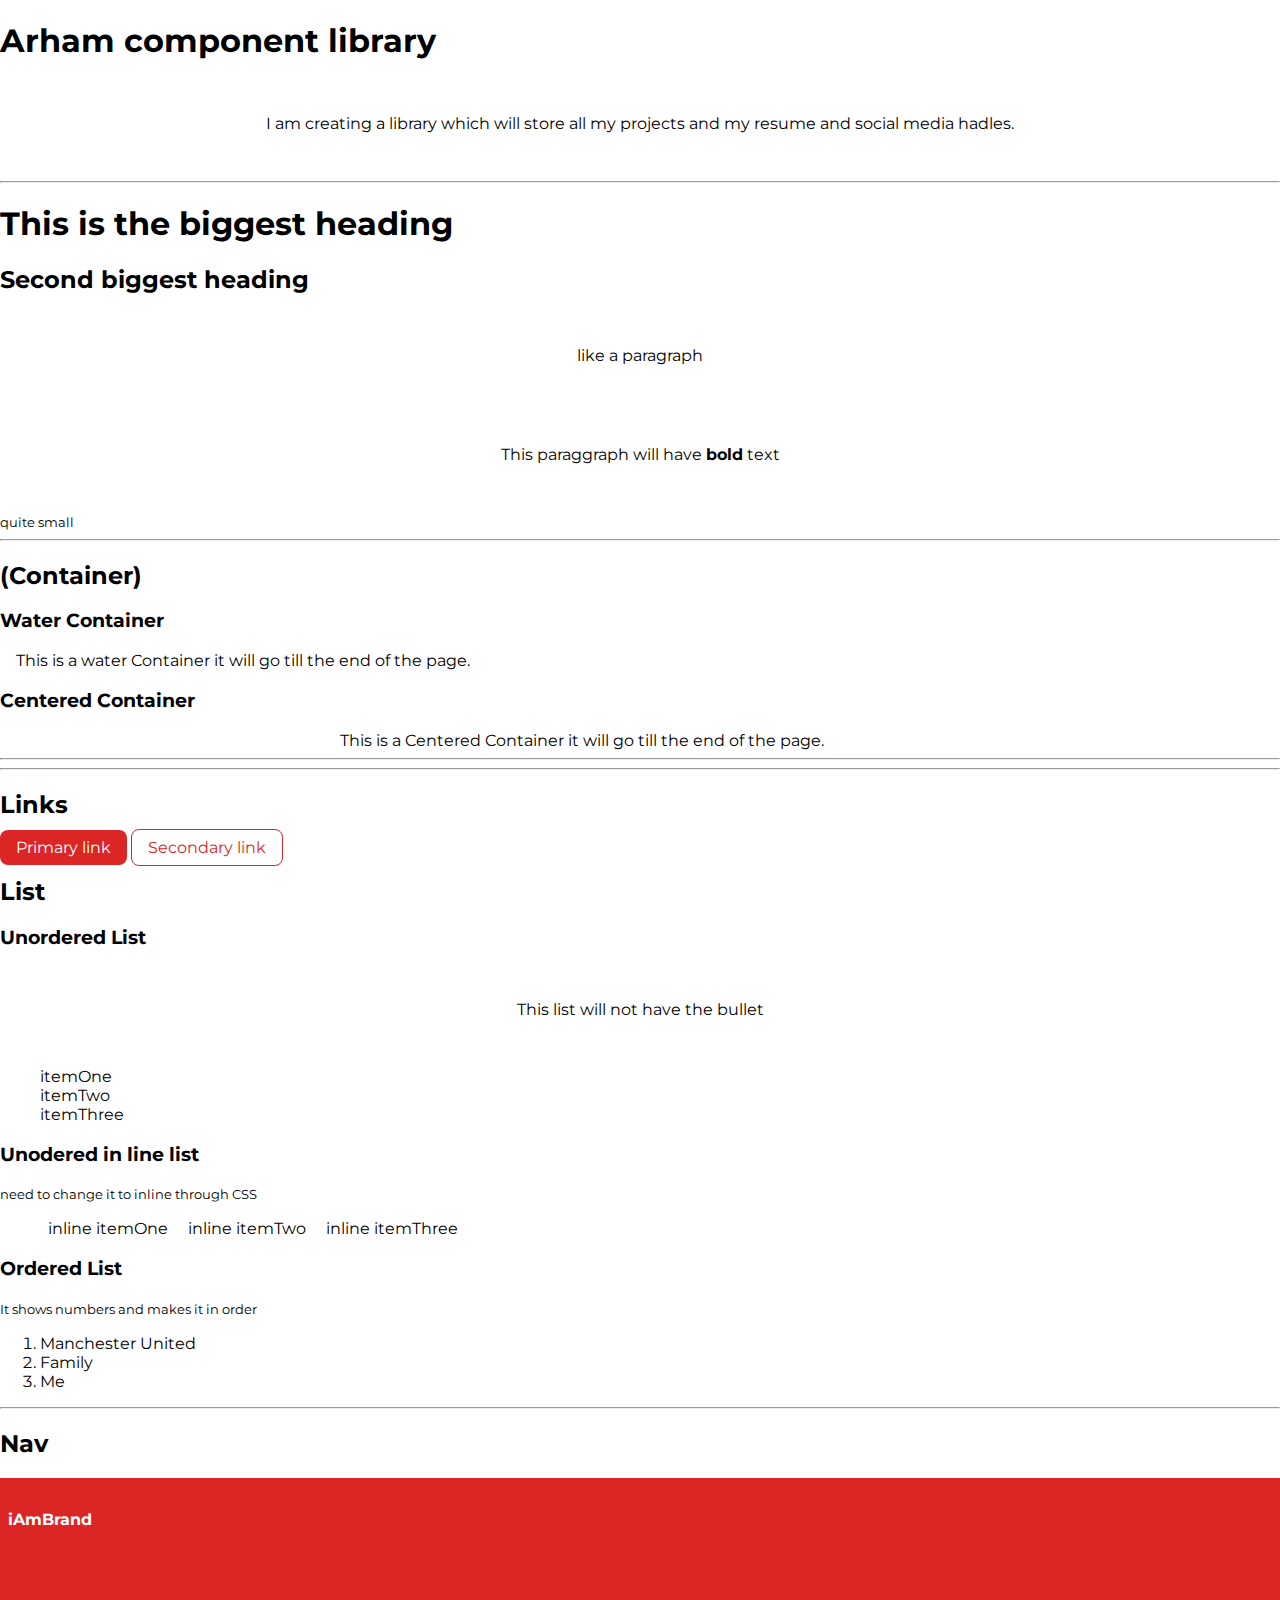
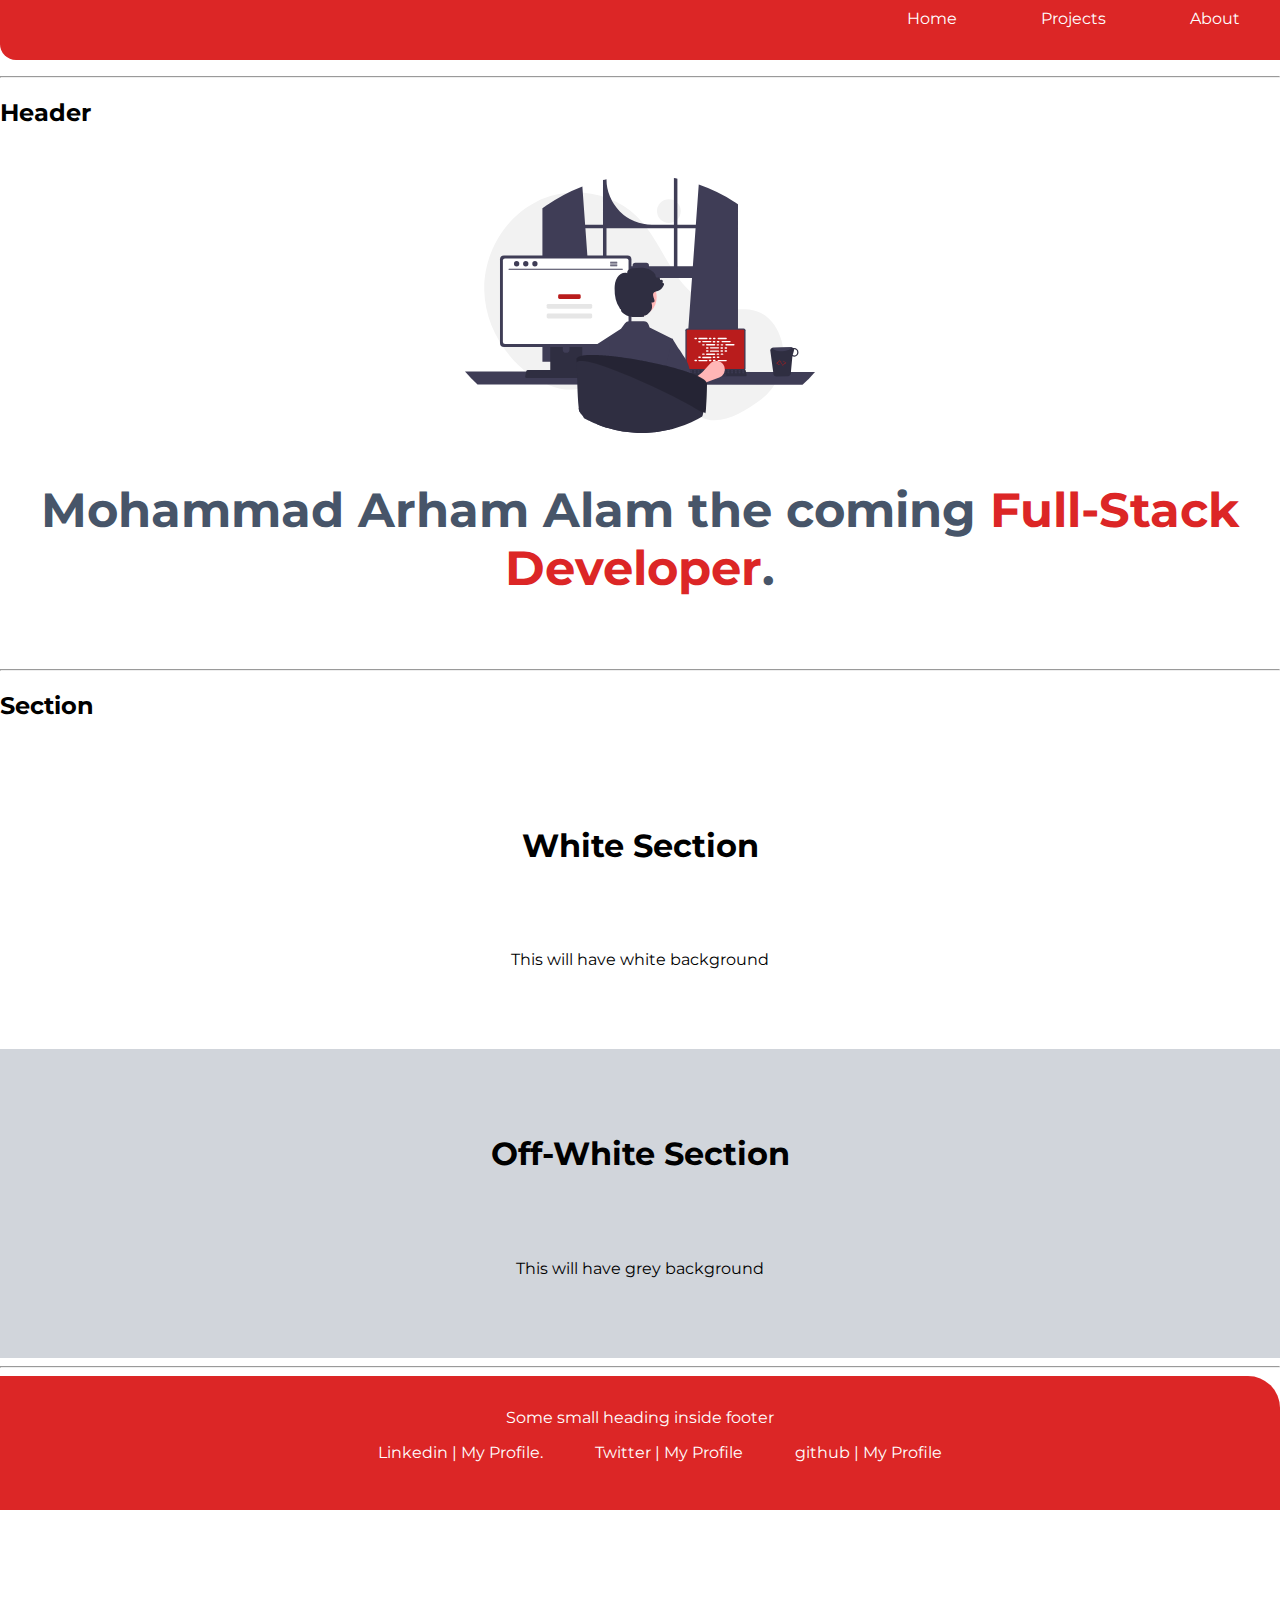
==== index.html @ f044e225 "update: footer done" ====
<!DOCTYPE html>
<html lang="en">
<head>
    <meta charset="UTF-8">
    <meta http-equiv="X-UA-Compatible" content="IE=edge">
    <meta name="viewport" content="width=h, initial-scale=1.0">
    <title>Document</title>
    <link rel="stylesheet" href="styles.css">
</head>
<body>

    <h1 >Arham component library</h1>
    <p>I am creating a library which will store all my projects and my   resume and social media hadles. </p>
    <hr>

    
    <h1>This is the biggest heading</h1>
    <h2>Second biggest heading</h2>
    <p>like a paragraph</p>
    <p>This paraggraph will have <strong>bold</strong> text</p>
    <small>quite small</small>

    <hr>

    <h2>(Container)</h2> 

    <h3>Water Container</h3>  
    <div class="container">
        This is a water Container it will go till the end of the page.
    </div>

    <h3>Centered Container</h3>
    <div class="container
    container-center">
        This is a Centered Container it will go till the end of the page.
    </div>

    <hr>

    <hr>

     <h2>Links</h2>

     <a class="links
     primary-link" href="/">Primary link</a>
     <a class="links
     secondary-link" href="/">Secondary link</a>

    

    <h2>
        List
    </h2>

    <h3>
        Unordered List
    </h3>

    <p>This list will not have the bullet</p>

    <ul class="non-bullet">
        <li>
            itemOne
        </li>
        <li>
            itemTwo
        </li>
        <li>
            itemThree
        </li>
    </ul>

    <h3>
        Unodered in line list
    </h3>
    <small>need to change it to inline through CSS</small>

    <ul class="non-bullet">
        <li class="list-inLine">
            inline itemOne
        </li>
        <li class="list-inLine">
            inline itemTwo
        </li>
        <li class="list-inLine">
            inline itemThree
        </li>
    </ul>

    <h3>Ordered List</h3>
    <small>It shows numbers and makes it in order</small>
    
    <ol>
        <li>Manchester United </li>
        <li>Family</li>
        <li>Me</li>
    </ol>

    <hr>

    <h2>Nav</h2>

    <nav class="redBackground">
        <div class="alignTextLeft
        boldIAmBrand
        whiteInText">iAmBrand</div>
        <ul class="alignTextRight">
            <li class="navInLine">
                <a class="whiteInText
                noUnderline" href="/">Home</a>
            </li>
            <li class="navInLine">
                <a class="whiteInText
                noUnderline" href="/">Projects</a>
            </li>
            <li class="navInLine">
                <a class="whiteInText
                noUnderline" href="/">About</a>
            </li>
        </ul>
    </nav>
    
    <hr>

    <h2>Header</h2>

    <header class="hero">
        <img class="hero-image" src="images/imageHead.svg">
        <h1 class="hero-heading">Mohammad Arham Alam the coming <span class="hero-heading-modified">Full-Stack Developer</span>.</h1>
    </header>

    <hr>

    <h2>
        Section
    </h2>

    <section class="section">
        <div class="container
        container-center"></div>
        <h1>
            White Section
        </h1>
        <p>
            This will have white background
        </p>
    </section>

    <section class="section ow"> <div class="container
        container-center"></div>
        <h1>
            Off-White Section
        </h1>
        <p>
            This will have grey background
        </p>
    </section>

    <hr>

    <footer class="footer">
        <div class="footer-header">
            Some small heading inside footer

            <ul class="non-bullet
            social-links">
                <li class="list-inLine">
                    <a class="links" href="https://www.linkedin.com/in/1t4ch1/">Linkedin | My Profile.</a>
                </li>
                <li class="list-inLine">
                    <a class="links" href="https://twitter.com/__1T4CH1__">Twitter | My Profile</a>
                </li>
                <li class="list-inLine">
                    <a class="links" href="https://github.com/whois1T4CH1">github | My Profile</a>
                </li>
            </ul>

        </div>
    </footer>

     

    <div style="height: 30vh;"></div>


</body>
</html>
---- styles.css ----
@import url('https://fonts.googleapis.com/css2?family=Montserrat:wght@200;700&display=swap');

:root {
    --primary-color: #DC2626;
    --dark-gray:  #475569;
    --off-white: #D1D5DB;
}

body {
    font-family: 'Montserrat', sans-serif;
    margin: 0px;
    
}

/* container */

.container {
    padding-left: 1rem;
    padding-right: 1rem;
}

.container-center {
    max-width: 600px;
    margin: auto;
}

/* links */
.links {
    text-decoration: none;
    padding: 0.5rem 1rem;
}

.primary-link {
    background-color: var(--primary-color);
    border-radius: 0.5rem;
    color: white;
}

.secondary-link {
    
    border-radius: 0.5rem;
    color: var(--primary-color);
    border: 1px solid var(--primary-color);
}


/* list */


.non-bullet {
    list-style: none;
}

.list-inLine {
    display: inline;
    padding: 0rem 0.5rem;
}

/* navigation */

.navInLine {
    display: inline;
    padding: 0rem 0.5rem;
}

.noUnderline {
    text-decoration: none;
}

.redBackground {
    background-color: #DC2626;
    border-bottom-left-radius: 1rem;
}

.whiteInText {
    color: white;
    padding-left: 4rem;
    
}

.alignTextLeft {
    text-align: left;
}

.alignTextRight {
    text-align: right;
    padding: 2rem
    
}

.boldIAmBrand {
    font-weight: bold;
    padding: 2rem 0.5rem;
}

/* header */

.hero {
    padding: 2rem;
    text-align: center;
    
}

.hero .hero-image {
    max-width: 350px;
    display: block;
    margin: auto;
    
}

.hero .hero-heading {
    color: var(--dark-gray);
    padding-top: 1rem;
    font-size: 3rem;
}

.hero .hero-heading .hero-heading-modified {
    color: #DC2626;
}

/* section */

.section {
    padding:2rem ;
}

.section h1,p {
    text-align: center;
    padding: 2rem;
}

.ow {
    background-color: var(--off-white);
}

.footer {
    background-color: var(--primary-color);
    padding: 2rem 1rem;
    text-align: center;
    color: white;
    border-top-right-radius: 2rem;

}

.footer .links {
    color: white;
}
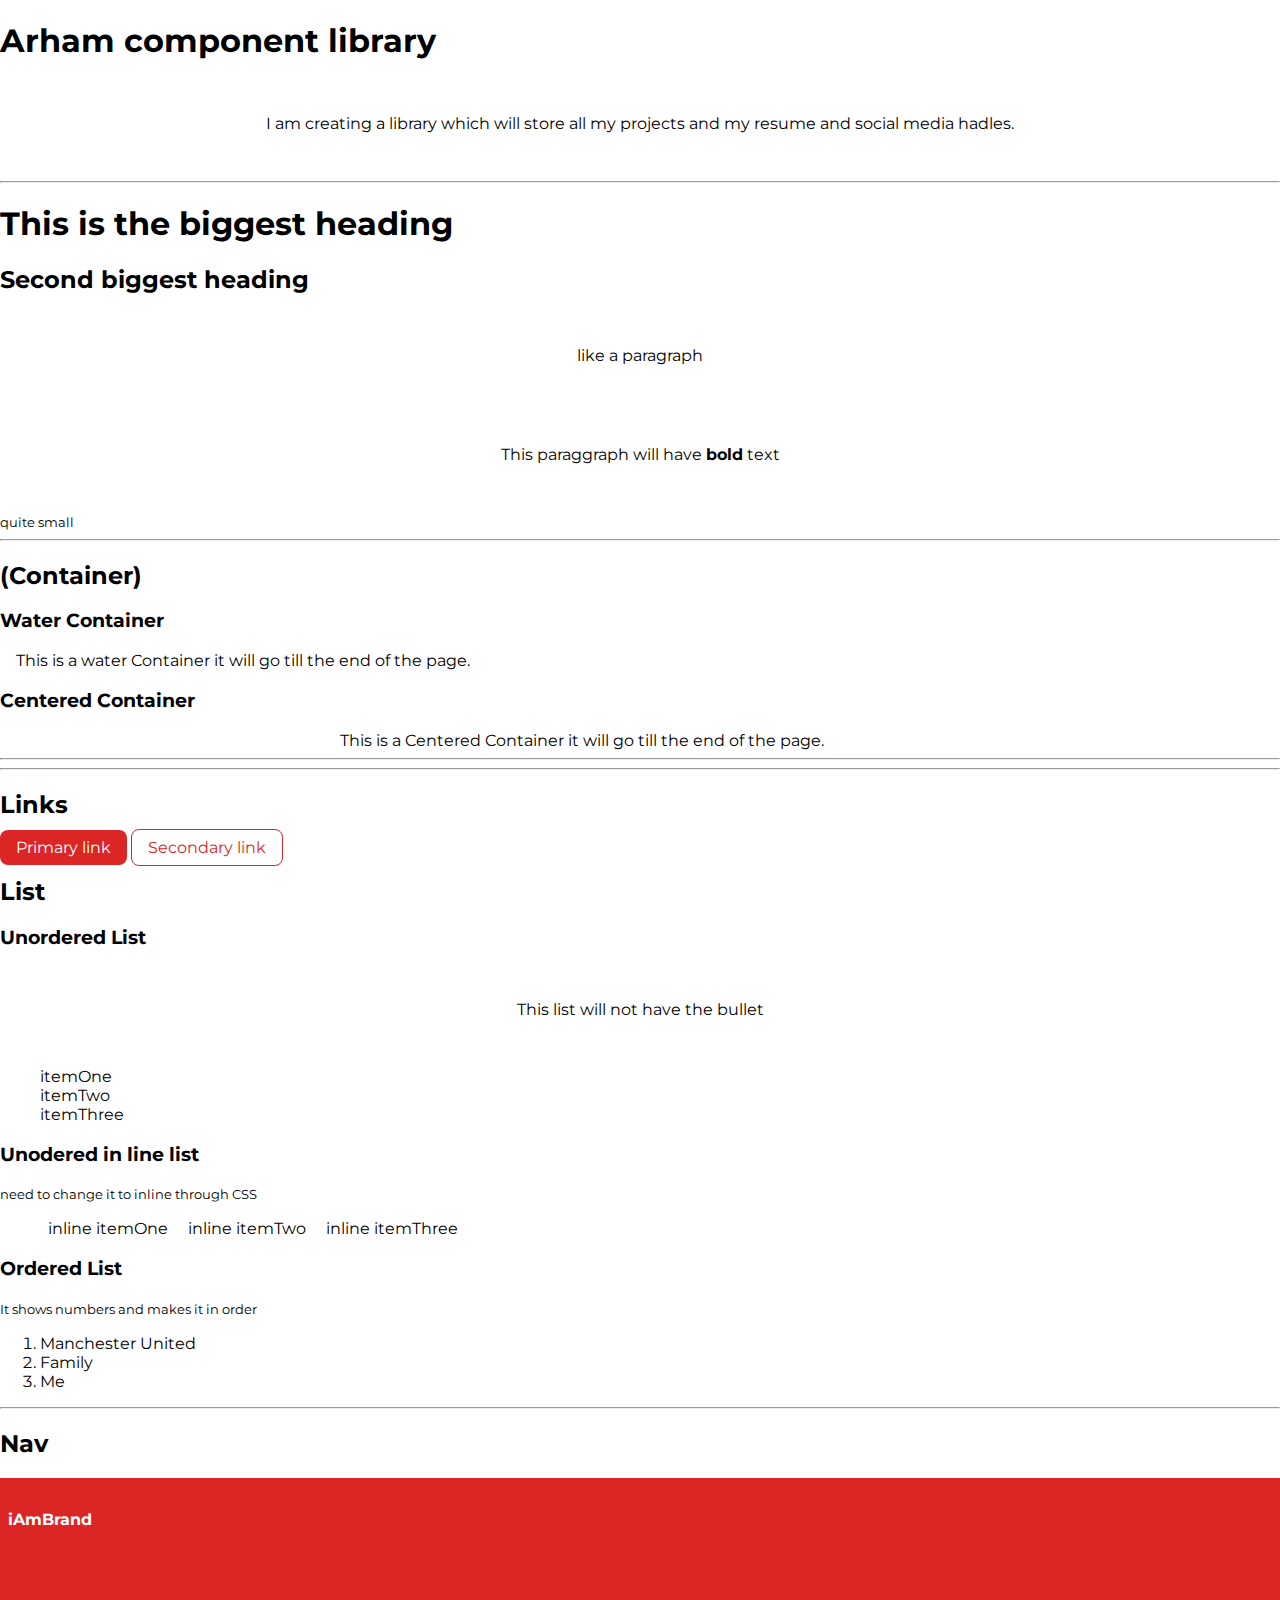
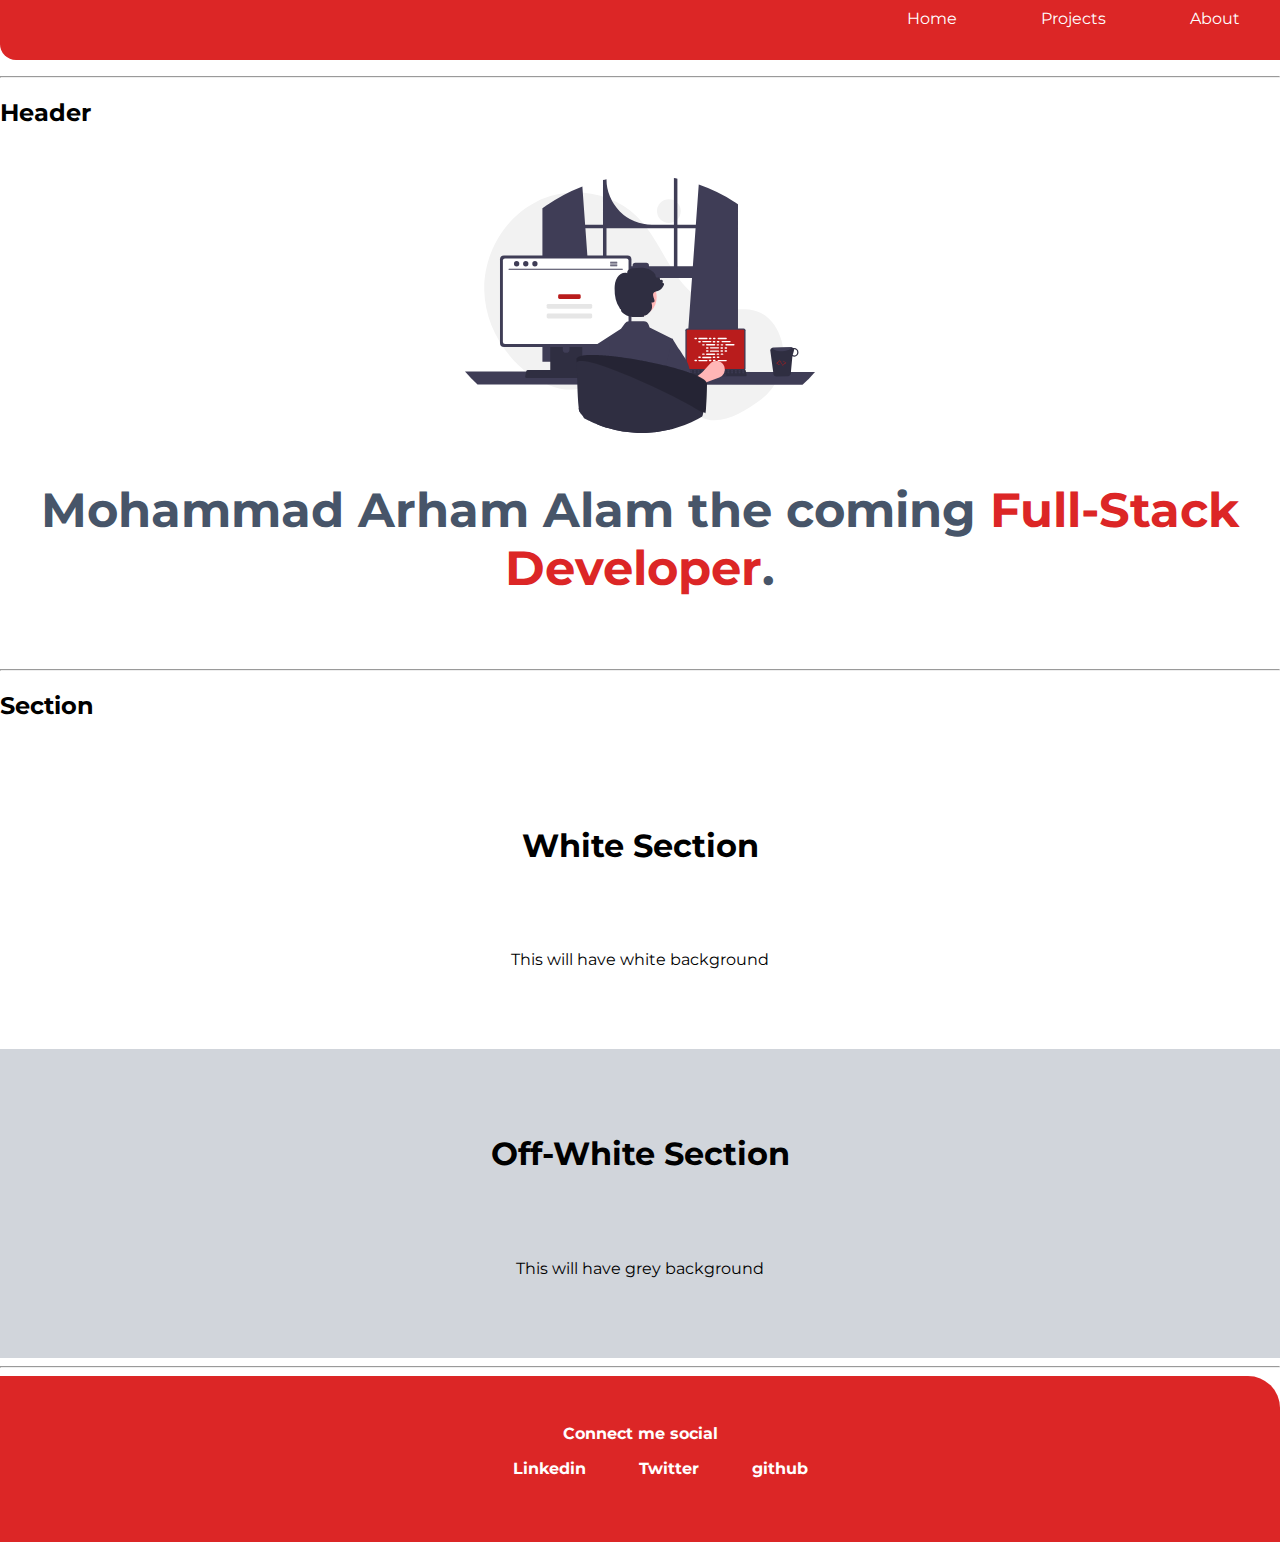
==== commit 8107a076: "update: added all the elements" ====
--- a/index.html
+++ b/index.html
@@ -160,18 +160,18 @@
 
     <footer class="footer">
         <div class="footer-header">
-            Some small heading inside footer
+            Connect me social
 
             <ul class="non-bullet
             social-links">
                 <li class="list-inLine">
-                    <a class="links" href="https://www.linkedin.com/in/1t4ch1/">Linkedin | My Profile.</a>
+                    <a class="links" href="https://www.linkedin.com/in/1t4ch1/">Linkedin</a>
                 </li>
                 <li class="list-inLine">
-                    <a class="links" href="https://twitter.com/__1T4CH1__">Twitter | My Profile</a>
+                    <a class="links" href="https://twitter.com/__1T4CH1__">Twitter</a>
                 </li>
                 <li class="list-inLine">
-                    <a class="links" href="https://github.com/whois1T4CH1">github | My Profile</a>
+                    <a class="links" href="https://github.com/whois1T4CH1">github</a>
                 </li>
             </ul>
 
@@ -180,7 +180,7 @@
 
      
 
-    <div style="height: 30vh;"></div>
+
 
 
 </body>
--- a/styles.css
+++ b/styles.css
@@ -28,6 +28,7 @@
 .links {
     text-decoration: none;
     padding: 0.5rem 1rem;
+    text-align: center;
 }
 
 .primary-link {
@@ -81,7 +82,6 @@
 .alignTextLeft {
     text-align: left;
 }
-
 .alignTextRight {
     text-align: right;
     padding: 2rem
@@ -110,6 +110,7 @@
 
 .hero .hero-heading {
     color: var(--dark-gray);
+    text-align: center;
     padding-top: 1rem;
     font-size: 3rem;
 }
@@ -133,15 +134,24 @@
     background-color: var(--off-white);
 }
 
+/* footer */
+
 .footer {
     background-color: var(--primary-color);
-    padding: 2rem 1rem;
+    padding: 3rem 1rem;
     text-align: center;
     color: white;
     border-top-right-radius: 2rem;
+}
 
+.footer .footer-header {
+    font-weight: bold;
 }
 
 .footer .links {
     color: white;
 }
+
+.footer .ul {
+    padding-inline-end: 0px;
+}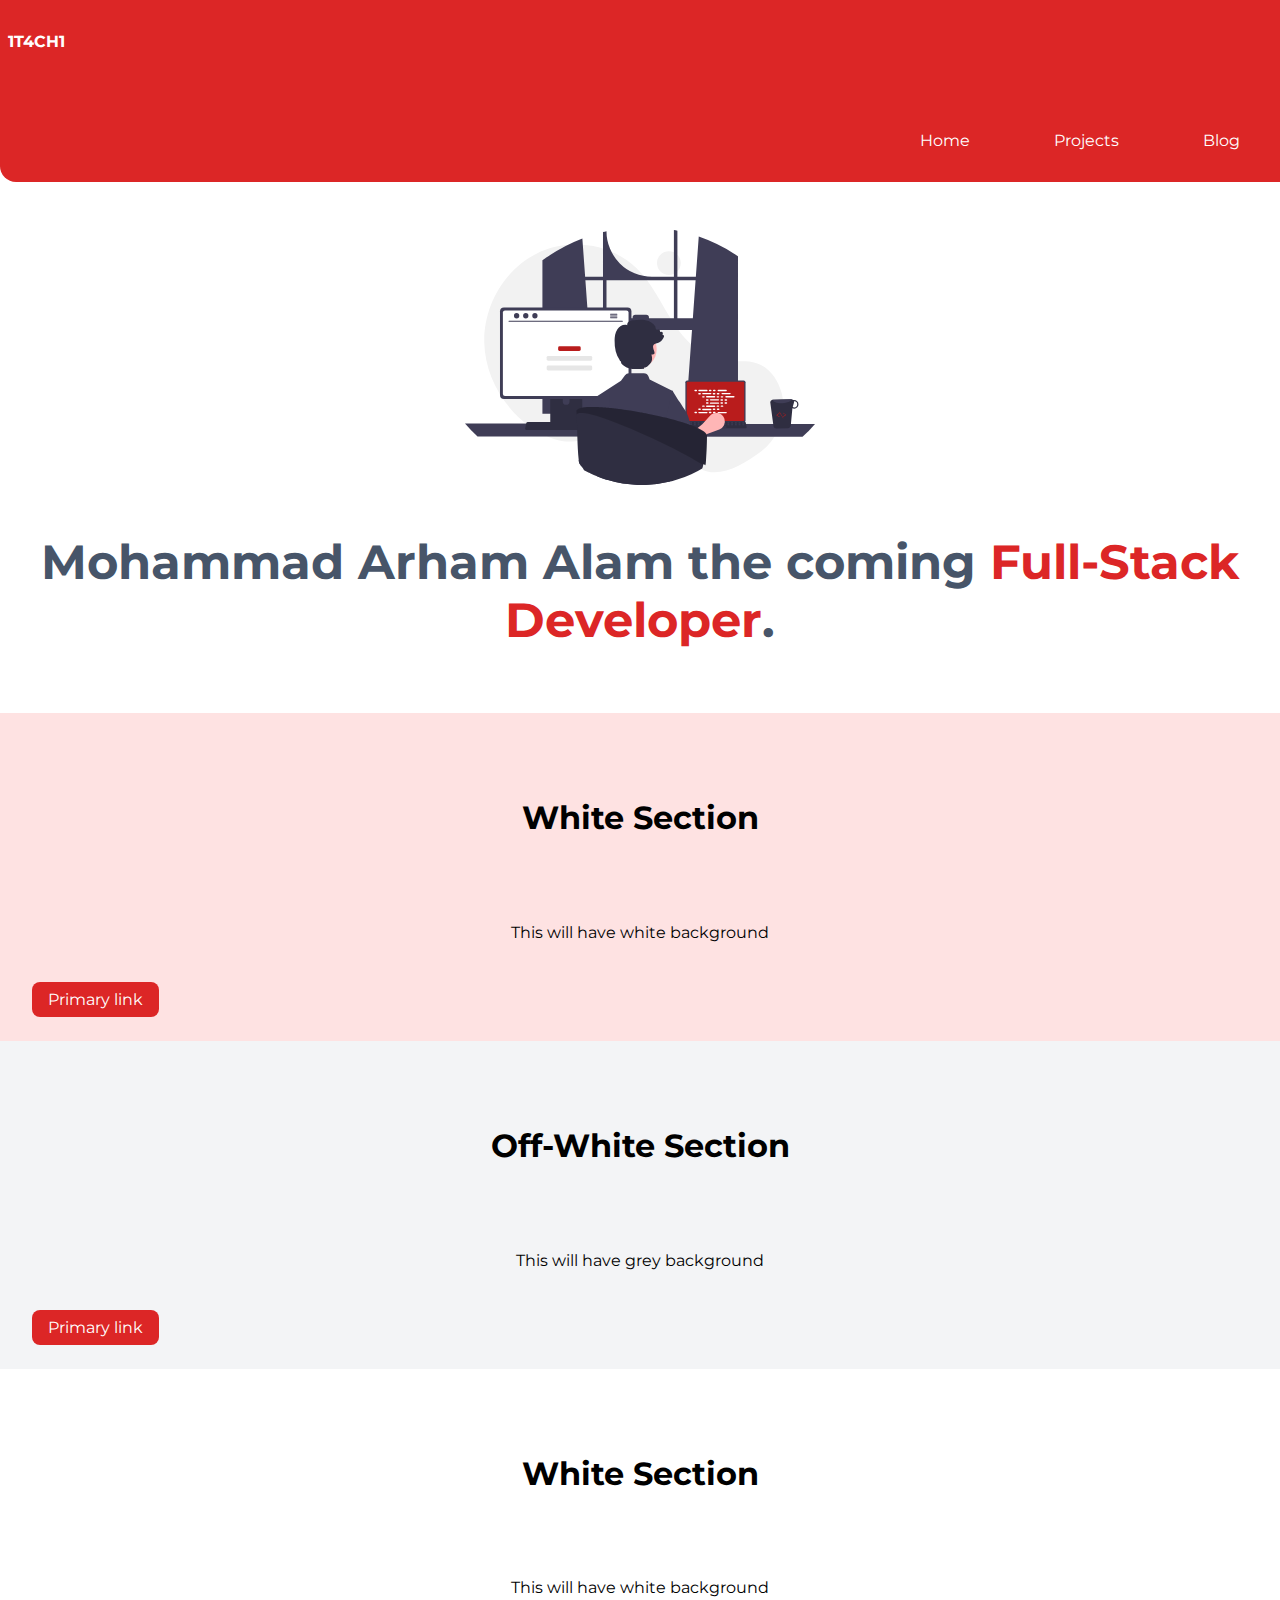
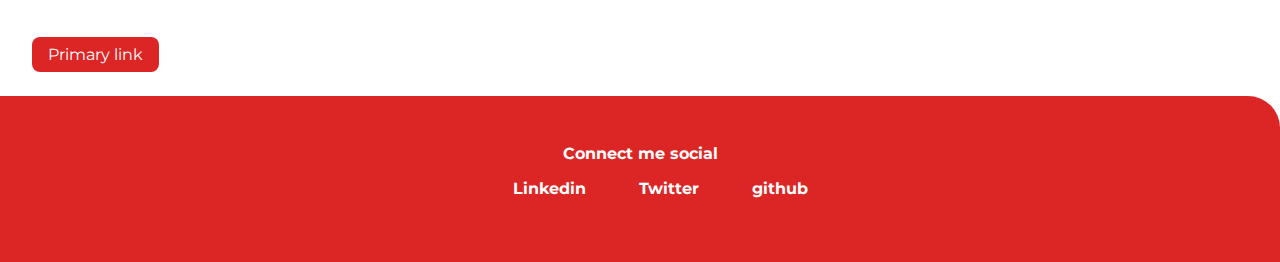
==== commit c6a26916: "update: aligned the site" ====
--- a/index.html
+++ b/index.html
@@ -3,107 +3,15 @@
 <head>
     <meta charset="UTF-8">
     <meta http-equiv="X-UA-Compatible" content="IE=edge">
-    <meta name="viewport" content="width=h, initial-scale=1.0">
-    <title>Document</title>
+    <meta name="viewport" content="width=device-width, initial-scale=1.0">
+    <title>HOME | Mohammad Arham Alam</title>
     <link rel="stylesheet" href="styles.css">
 </head>
 <body>
-
-    <h1 >Arham component library</h1>
-    <p>I am creating a library which will store all my projects and my   resume and social media hadles. </p>
-    <hr>
-
-    
-    <h1>This is the biggest heading</h1>
-    <h2>Second biggest heading</h2>
-    <p>like a paragraph</p>
-    <p>This paraggraph will have <strong>bold</strong> text</p>
-    <small>quite small</small>
-
-    <hr>
-
-    <h2>(Container)</h2> 
-
-    <h3>Water Container</h3>  
-    <div class="container">
-        This is a water Container it will go till the end of the page.
-    </div>
-
-    <h3>Centered Container</h3>
-    <div class="container
-    container-center">
-        This is a Centered Container it will go till the end of the page.
-    </div>
-
-    <hr>
-
-    <hr>
-
-     <h2>Links</h2>
-
-     <a class="links
-     primary-link" href="/">Primary link</a>
-     <a class="links
-     secondary-link" href="/">Secondary link</a>
-
-    
-
-    <h2>
-        List
-    </h2>
-
-    <h3>
-        Unordered List
-    </h3>
-
-    <p>This list will not have the bullet</p>
-
-    <ul class="non-bullet">
-        <li>
-            itemOne
-        </li>
-        <li>
-            itemTwo
-        </li>
-        <li>
-            itemThree
-        </li>
-    </ul>
-
-    <h3>
-        Unodered in line list
-    </h3>
-    <small>need to change it to inline through CSS</small>
-
-    <ul class="non-bullet">
-        <li class="list-inLine">
-            inline itemOne
-        </li>
-        <li class="list-inLine">
-            inline itemTwo
-        </li>
-        <li class="list-inLine">
-            inline itemThree
-        </li>
-    </ul>
-
-    <h3>Ordered List</h3>
-    <small>It shows numbers and makes it in order</small>
-    
-    <ol>
-        <li>Manchester United </li>
-        <li>Family</li>
-        <li>Me</li>
-    </ol>
-
-    <hr>
-
-    <h2>Nav</h2>
-
     <nav class="redBackground">
         <div class="alignTextLeft
         boldIAmBrand
-        whiteInText">iAmBrand</div>
+        whiteInText">1T4CH1</div>
         <ul class="alignTextRight">
             <li class="navInLine">
                 <a class="whiteInText
@@ -115,25 +23,40 @@
             </li>
             <li class="navInLine">
                 <a class="whiteInText
-                noUnderline" href="/">About</a>
+                noUnderline" href="/">Blog</a>
             </li>
         </ul>
     </nav>
-    
-    <hr>
-
-    <h2>Header</h2>
 
     <header class="hero">
         <img class="hero-image" src="images/imageHead.svg">
         <h1 class="hero-heading">Mohammad Arham Alam the coming <span class="hero-heading-modified">Full-Stack Developer</span>.</h1>
     </header>
 
-    <hr>
+    <section class="section notRed">
+        <div class="container
+        container-center"></div>
+        <h1>
+            White Section
+        </h1>
+        <p>
+            This will have white background
+        </p>
+        <a class="links
+     primary-link" href="/">Primary link</a>
+    </section>
 
-    <h2>
-        Section
-    </h2>
+    <section class="section ow"> <div class="container
+        container-center"></div>
+        <h1>
+            Off-White Section
+        </h1>
+        <p>
+            This will have grey background
+        </p>
+        <a class="links
+     primary-link" href="/">Primary link</a>
+    </section>
 
     <section class="section">
         <div class="container
@@ -144,19 +67,10 @@
         <p>
             This will have white background
         </p>
+        <a class="links
+     primary-link" href="/">Primary link</a>
     </section>
 
-    <section class="section ow"> <div class="container
-        container-center"></div>
-        <h1>
-            Off-White Section
-        </h1>
-        <p>
-            This will have grey background
-        </p>
-    </section>
-
-    <hr>
 
     <footer class="footer">
         <div class="footer-header">
@@ -178,10 +92,6 @@
         </div>
     </footer>
 
-     
-
-
-
 
 </body>
 </html>--- a/styles.css
+++ b/styles.css
@@ -3,7 +3,8 @@
 :root {
     --primary-color: #DC2626;
     --dark-gray:  #475569;
-    --off-white: #D1D5DB;
+    --off-white: #F3F4F6;
+    --not-red: #FEE2E2;
 }
 
 body {
@@ -130,6 +131,10 @@
     padding: 2rem;
 }
 
+.notRed {
+    background-color: var(--not-red);
+}
+
 .ow {
     background-color: var(--off-white);
 }
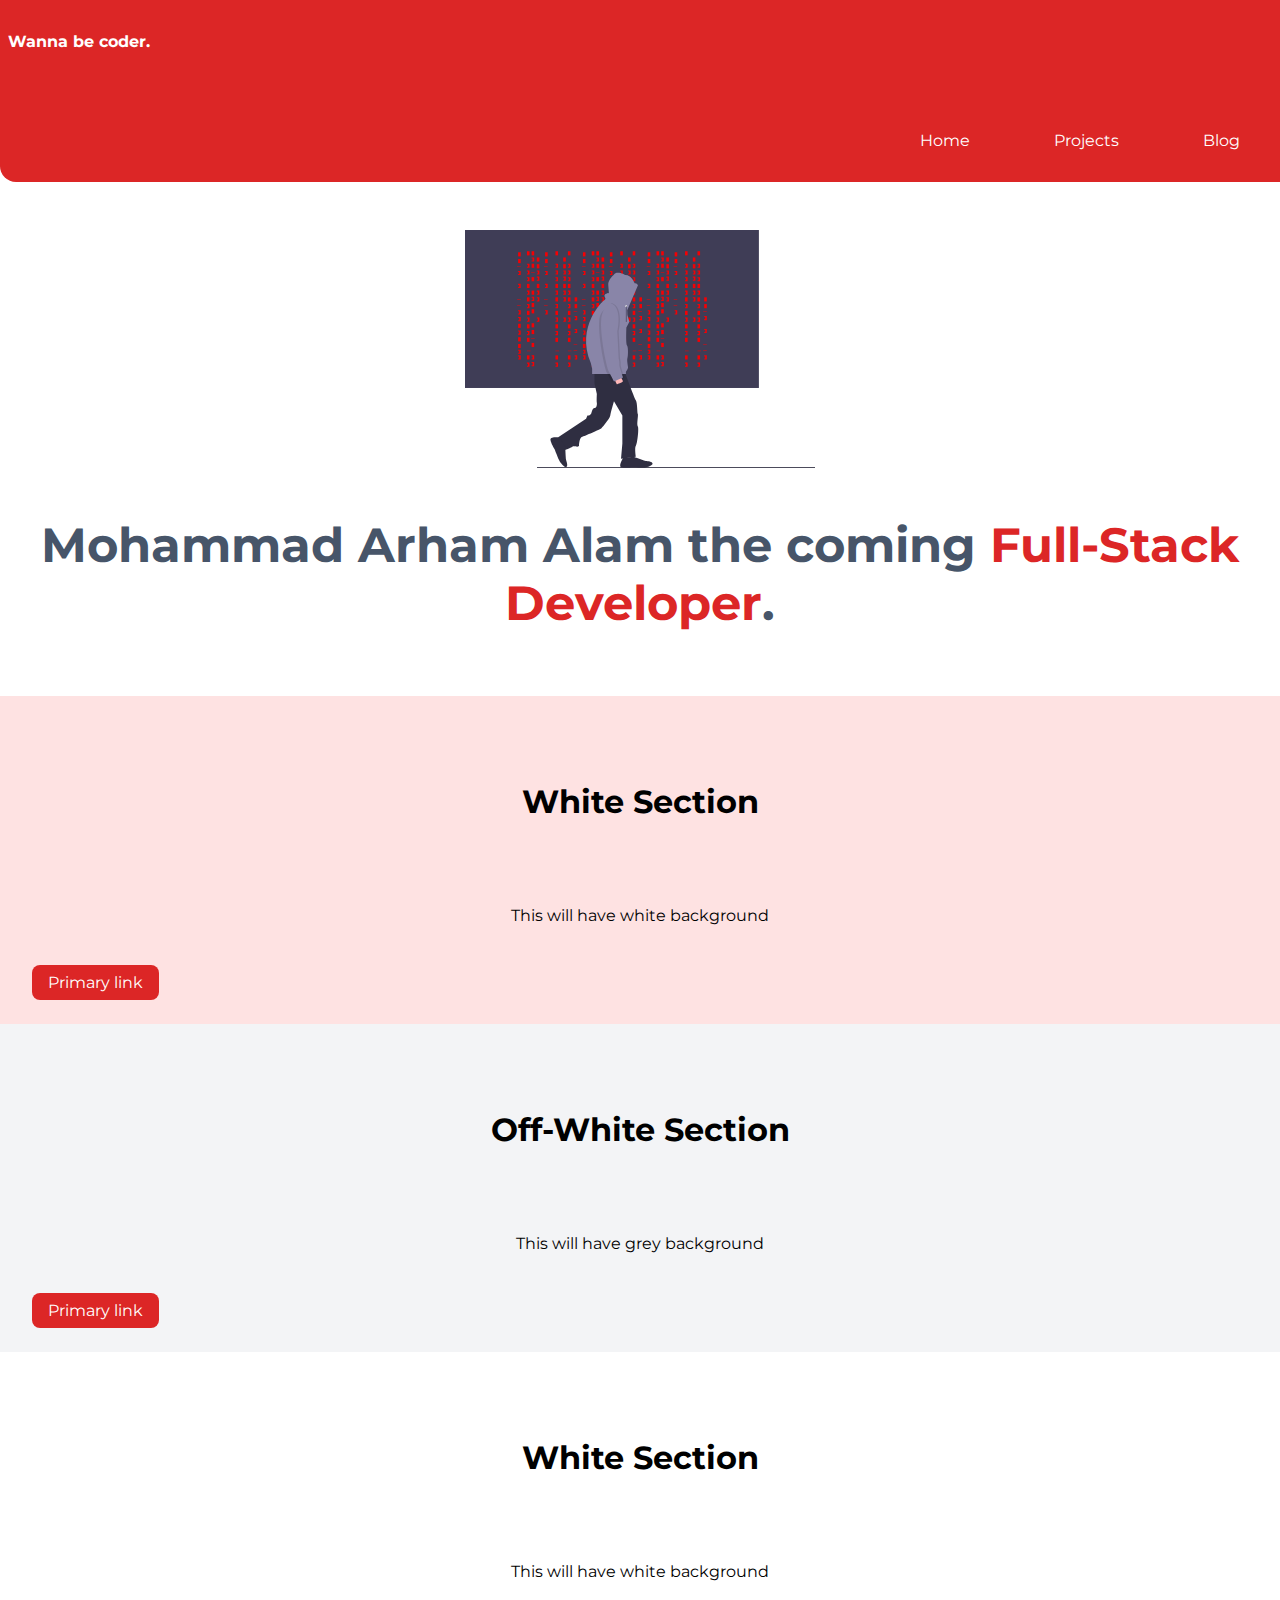
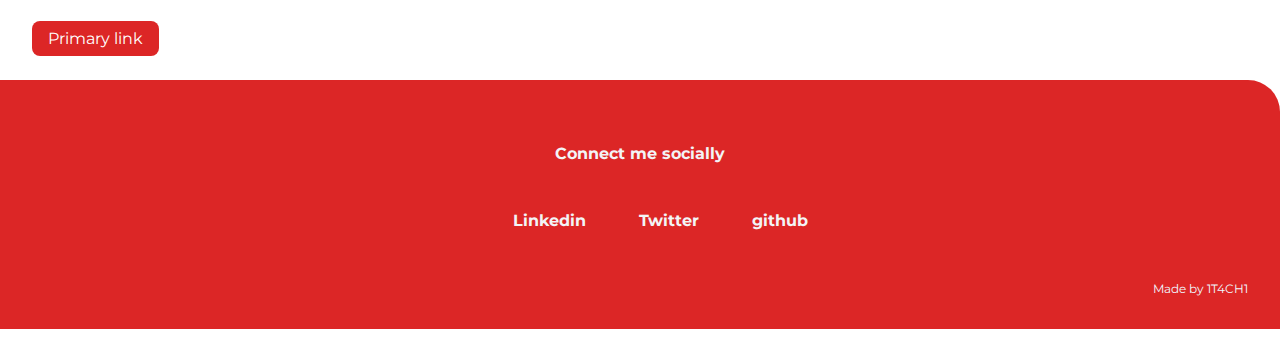
==== commit 47a750fd: "add: new image added and footer modified" ====
--- a/index.html
+++ b/index.html
@@ -11,7 +11,7 @@
     <nav class="redBackground">
         <div class="alignTextLeft
         boldIAmBrand
-        whiteInText">1T4CH1</div>
+        whiteInText">Wanna be coder.</div>
         <ul class="alignTextRight">
             <li class="navInLine">
                 <a class="whiteInText
@@ -29,7 +29,7 @@
     </nav>
 
     <header class="hero">
-        <img class="hero-image" src="images/imageHead.svg">
+        <img class="hero-image" src="images/hackerImageHead.svg">
         <h1 class="hero-heading">Mohammad Arham Alam the coming <span class="hero-heading-modified">Full-Stack Developer</span>.</h1>
     </header>
 
@@ -73,23 +73,23 @@
 
 
     <footer class="footer">
-        <div class="footer-header">
-            Connect me social
+        <div class="footer-header"> </div>
+            <strong>Connect me socially</strong>
 
             <ul class="non-bullet
             social-links">
-                <li class="list-inLine">
+                <li class="itemInLink list-inLine">
                     <a class="links" href="https://www.linkedin.com/in/1t4ch1/">Linkedin</a>
                 </li>
-                <li class="list-inLine">
+                <li class="itemInLink list-inLine">
                     <a class="links" href="https://twitter.com/__1T4CH1__">Twitter</a>
                 </li>
-                <li class="list-inLine">
+                <li class="itemInLink list-inLine">
                     <a class="links" href="https://github.com/whois1T4CH1">github</a>
                 </li>
             </ul>
-
-        </div>
+            <p class="credit"><span class="colorAndFontStyle">Made by 1T4CH1</span></p>
+        
     </footer>
 
 
--- a/styles.css
+++ b/styles.css
@@ -1,5 +1,6 @@
 @import url('https://fonts.googleapis.com/css2?family=Montserrat:wght@200;700&display=swap');
-
+@import url('https://fonts.googleapis.com/css2?family=Explora&display=swap');
+@import url('https://fonts.googleapis.com/css2?family=Cinzel&family=Explora&display=swap');
 :root {
     --primary-color: #DC2626;
     --dark-gray:  #475569;
@@ -30,6 +31,8 @@
     text-decoration: none;
     padding: 0.5rem 1rem;
     text-align: center;
+    color: #F3F4F6;
+    
 }
 
 .primary-link {
@@ -143,20 +146,39 @@
 
 .footer {
     background-color: var(--primary-color);
-    padding: 3rem 1rem;
+    border-top-right-radius: 2rem;
+    padding: 0cm;
+    color: #F3F4F6;
     text-align: center;
-    color: white;
-    border-top-right-radius: 2rem;
+
 }
 
+
 .footer .footer-header {
-    font-weight: bold;
+    
+    text-align: center;
+    padding: 2rem;
 }
 
-.footer .links {
-    color: white;
+.footer .social-links {
+    
+    padding-top: 2rem;
+    text-align: center;
+    font-weight: bold;
+
 }
 
 .footer .ul {
     padding-inline-end: 0px;
+}
+
+.footer p {
+    text-align: right;
+}
+
+.footer span {
+    
+    font-family: 'font-family: ''Cinzel', serif;
+    font-size: 12px;
+    color: aliceblue;
 }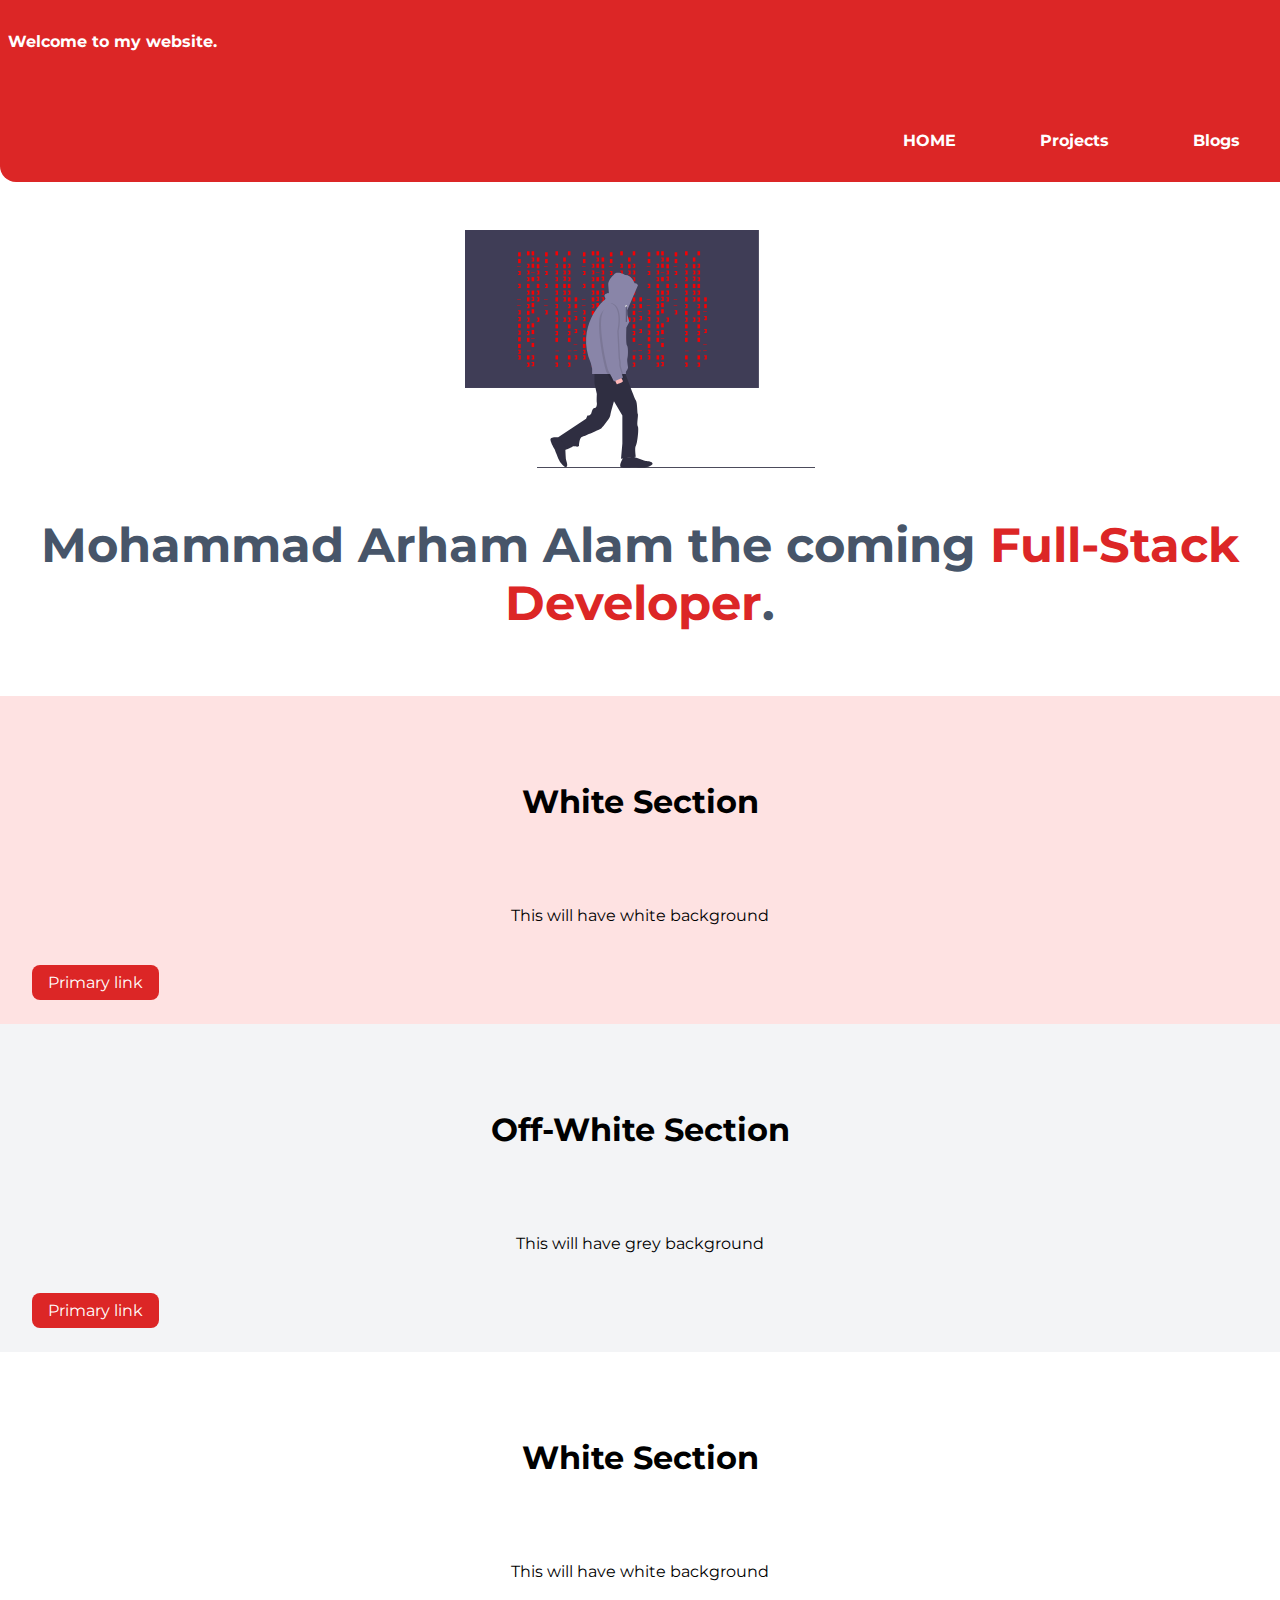
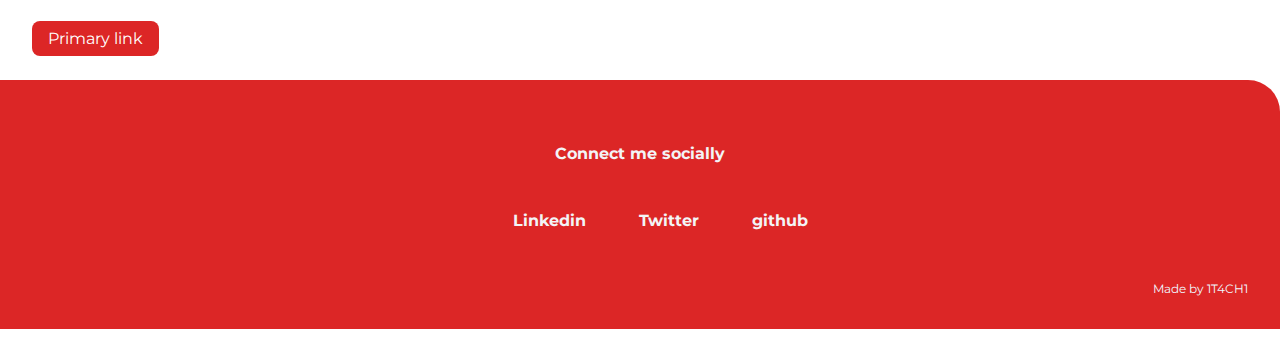
==== commit 042028b3: "Update: Some minor changes in Nav" ====
--- a/index.html
+++ b/index.html
@@ -4,26 +4,26 @@
     <meta charset="UTF-8">
     <meta http-equiv="X-UA-Compatible" content="IE=edge">
     <meta name="viewport" content="width=device-width, initial-scale=1.0">
+<link rel="stylesheet" href="styles.css">
     <title>HOME | Mohammad Arham Alam</title>
-    <link rel="stylesheet" href="styles.css">
 </head>
 <body>
     <nav class="redBackground">
         <div class="alignTextLeft
         boldIAmBrand
-        whiteInText">Wanna be coder.</div>
+        whiteInText">Welcome to my website.</div>
         <ul class="alignTextRight">
             <li class="navInLine">
                 <a class="whiteInText
-                noUnderline" href="/">Home</a>
+                noUnderline" href="/"><strong>HOME</strong></a>
             </li>
             <li class="navInLine">
                 <a class="whiteInText
-                noUnderline" href="/">Projects</a>
+                noUnderline" href="/"><strong>Projects</strong></a>
             </li>
             <li class="navInLine">
                 <a class="whiteInText
-                noUnderline" href="/">Blog</a>
+                noUnderline" href="/"><strong>Blogs</strong></a>
             </li>
         </ul>
     </nav>
@@ -91,7 +91,5 @@
             <p class="credit"><span class="colorAndFontStyle">Made by 1T4CH1</span></p>
         
     </footer>
-
-
 </body>
 </html>--- a/styles.css
+++ b/styles.css
@@ -181,4 +181,5 @@
     font-family: 'font-family: ''Cinzel', serif;
     font-size: 12px;
     color: aliceblue;
+    ;
 }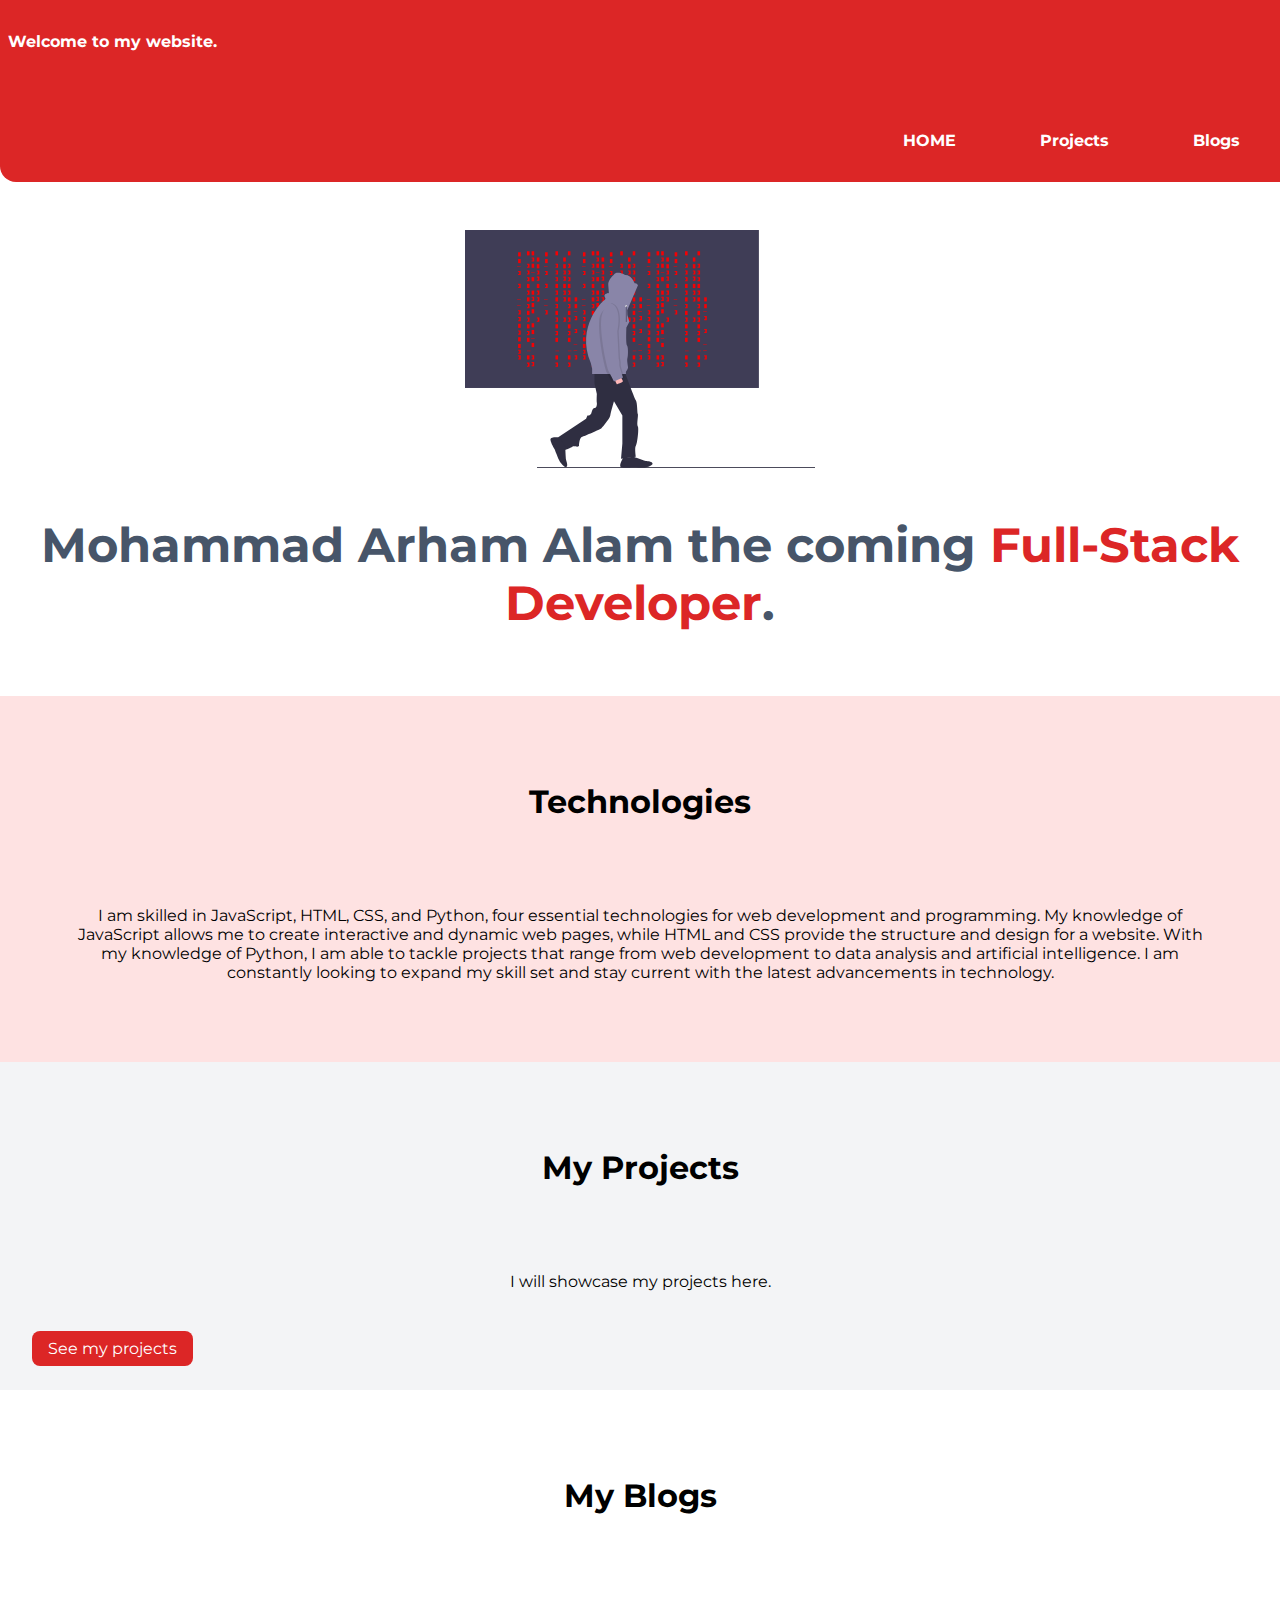
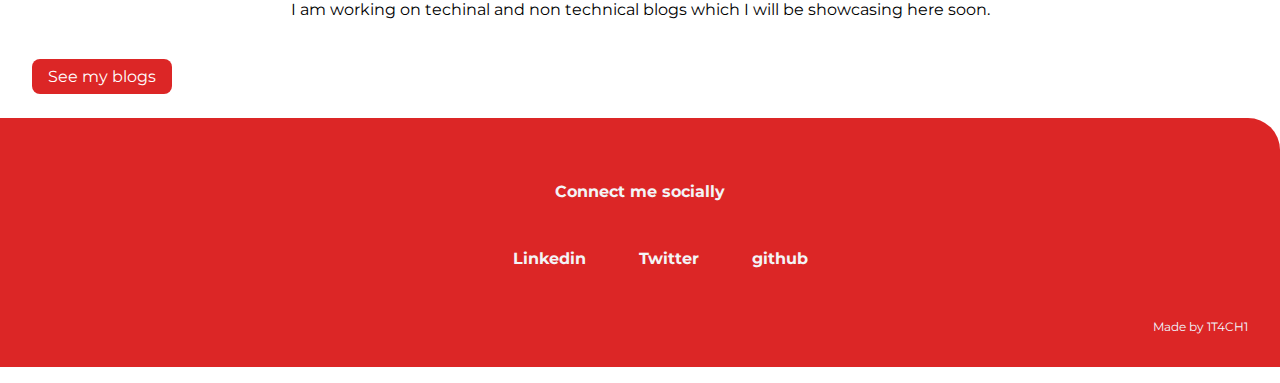
==== commit 3430d7ff: "added: The elements" ====
--- a/index.html
+++ b/index.html
@@ -37,38 +37,36 @@
         <div class="container
         container-center"></div>
         <h1>
-            White Section
+            Technologies
         </h1>
         <p>
-            This will have white background
+            I am skilled in JavaScript, HTML, CSS, and Python, four essential technologies for web development and programming. My knowledge of JavaScript allows me to create interactive and dynamic web pages, while HTML and CSS provide the structure and design for a website. With my knowledge of Python, I am able to tackle projects that range from web development to data analysis and artificial intelligence. I am constantly looking to expand my skill set and stay current with the latest advancements in technology.
         </p>
-        <a class="links
-     primary-link" href="/">Primary link</a>
     </section>
 
     <section class="section ow"> <div class="container
         container-center"></div>
         <h1>
-            Off-White Section
+            My Projects
         </h1>
         <p>
-            This will have grey background
+            I will showcase my projects here.
         </p>
         <a class="links
-     primary-link" href="/">Primary link</a>
+     primary-link" href="/">See my projects</a>
     </section>
 
     <section class="section">
         <div class="container
         container-center"></div>
         <h1>
-            White Section
+            My Blogs
         </h1>
         <p>
-            This will have white background
+            I am working on techinal and non technical blogs which I will be showcasing here soon.
         </p>
         <a class="links
-     primary-link" href="/">Primary link</a>
+     primary-link" href="/">See my blogs</a>
     </section>
 
 
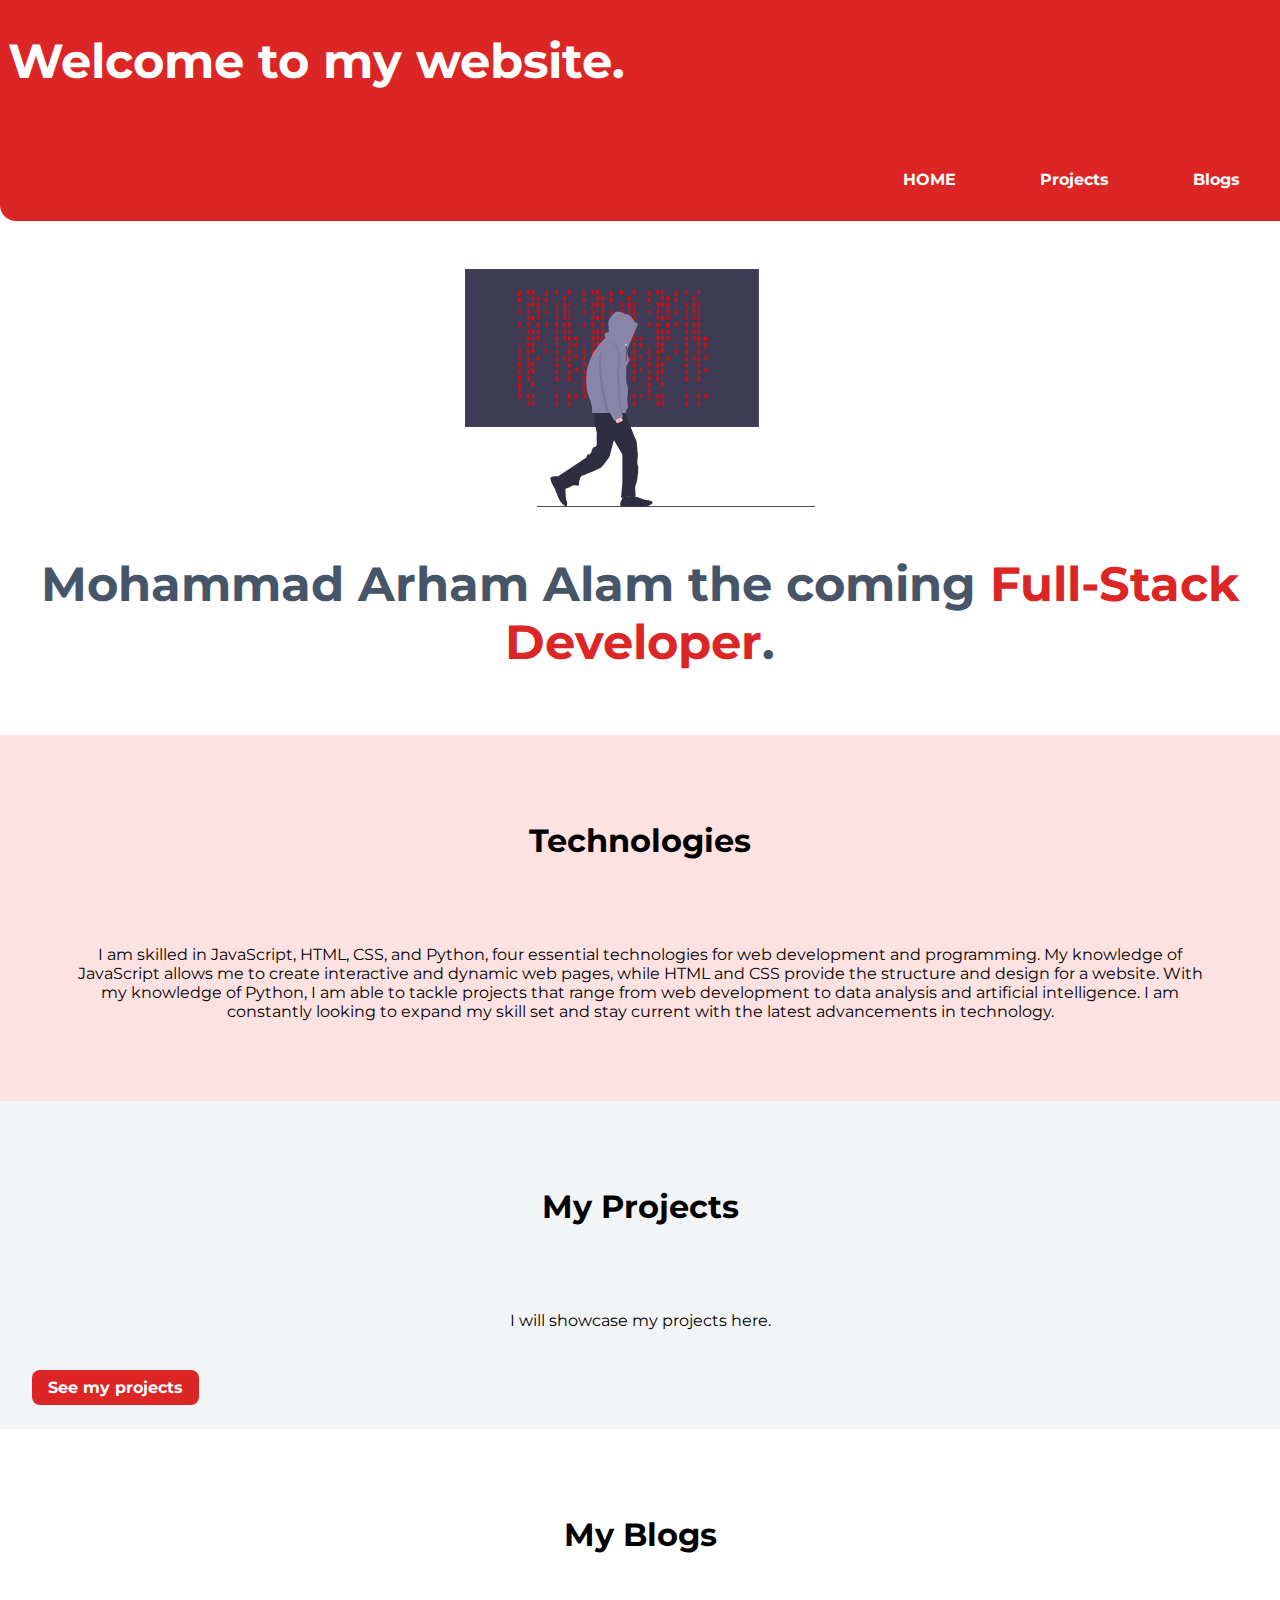
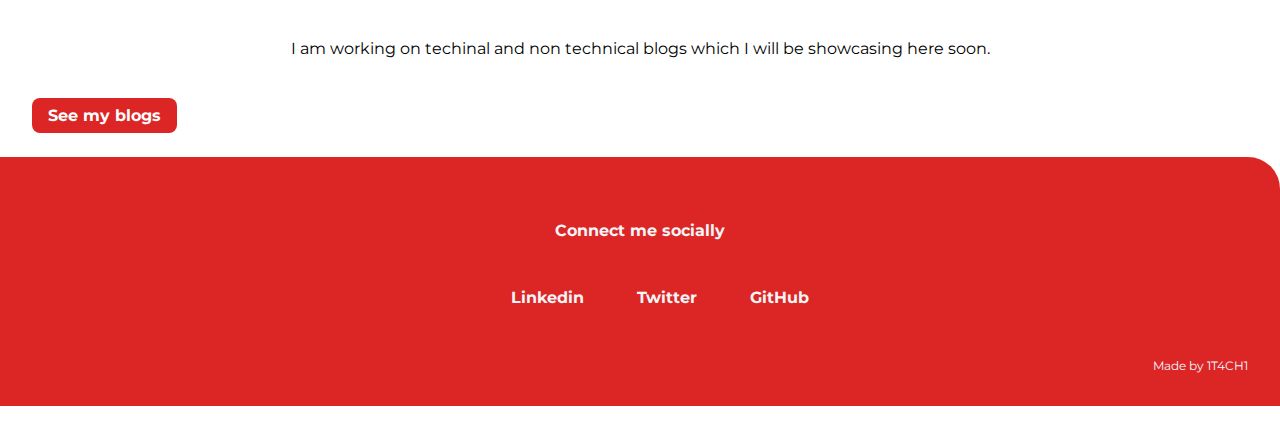
==== commit 9c9bfc39: "update: changed the font size in NAV" ====
--- a/index.html
+++ b/index.html
@@ -53,7 +53,7 @@
             I will showcase my projects here.
         </p>
         <a class="links
-     primary-link" href="/">See my projects</a>
+     primary-link" href="/"><strong>See my projects</strong></a>
     </section>
 
     <section class="section">
@@ -66,7 +66,7 @@
             I am working on techinal and non technical blogs which I will be showcasing here soon.
         </p>
         <a class="links
-     primary-link" href="/">See my blogs</a>
+     primary-link" href="/"><strong>See my blogs</strong></a>
     </section>
 
 
@@ -83,7 +83,7 @@
                     <a class="links" href="https://twitter.com/__1T4CH1__">Twitter</a>
                 </li>
                 <li class="itemInLink list-inLine">
-                    <a class="links" href="https://github.com/whois1T4CH1">github</a>
+                    <a class="links" href="https://github.com/whois1T4CH1">GitHub</a>
                 </li>
             </ul>
             <p class="credit"><span class="colorAndFontStyle">Made by 1T4CH1</span></p>
--- a/styles.css
+++ b/styles.css
@@ -95,6 +95,7 @@
 .boldIAmBrand {
     font-weight: bold;
     padding: 2rem 0.5rem;
+    font-size: xxx-large;
 }
 
 /* header */
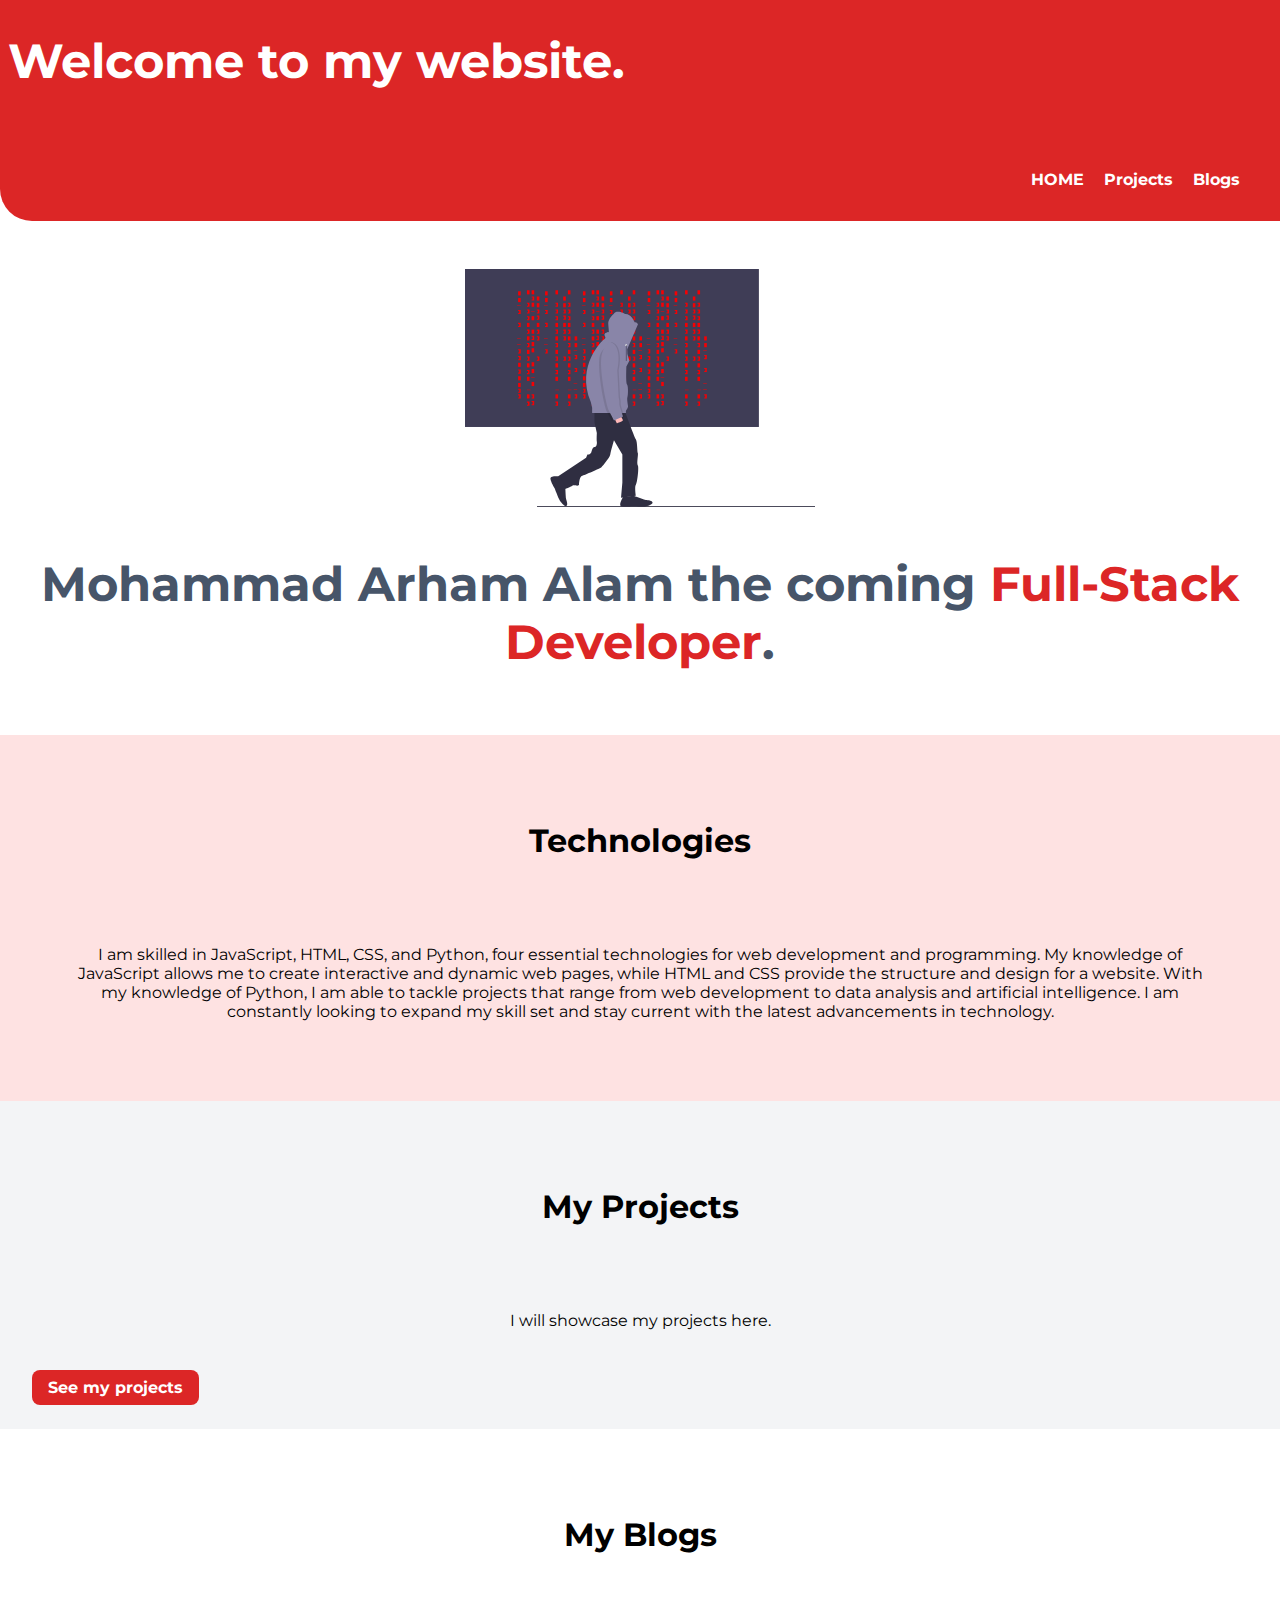
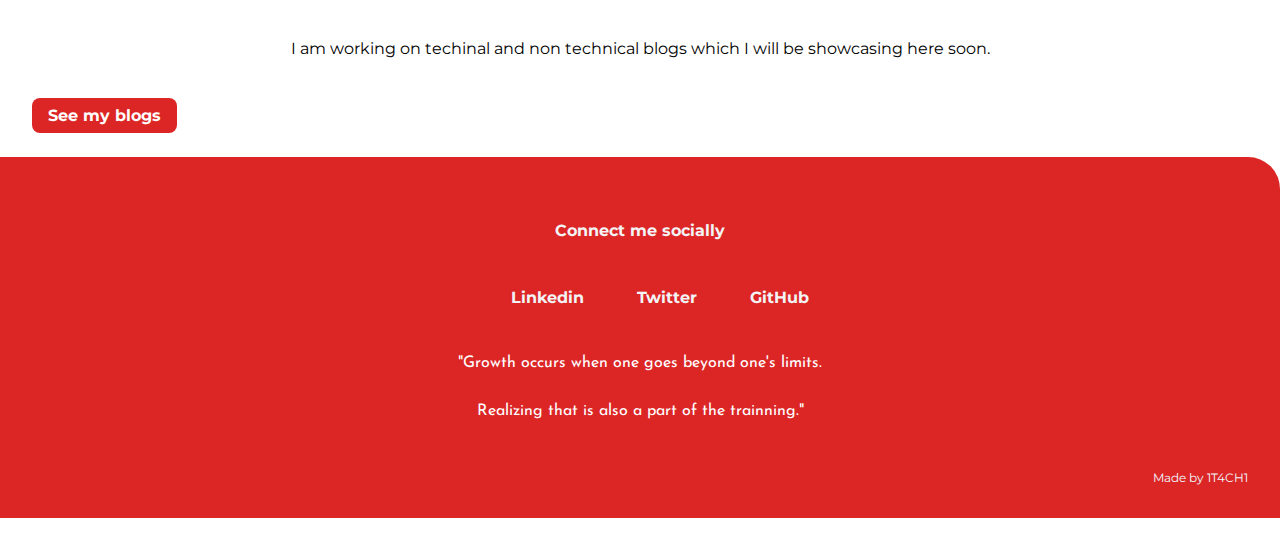
==== commit 4567b417: "added: qoute in footer" ====
--- a/index.html
+++ b/index.html
@@ -86,6 +86,10 @@
                     <a class="links" href="https://github.com/whois1T4CH1">GitHub</a>
                 </li>
             </ul>
+            <div class="qoute .paddedQoute">"Growth occurs when one goes beyond one's limits.
+            </div>
+        
+            <div class="qoute">Realizing that is also a part of the trainning."</div>
             <p class="credit"><span class="colorAndFontStyle">Made by 1T4CH1</span></p>
         
     </footer>
--- a/styles.css
+++ b/styles.css
@@ -1,6 +1,9 @@
 @import url('https://fonts.googleapis.com/css2?family=Montserrat:wght@200;700&display=swap');
 @import url('https://fonts.googleapis.com/css2?family=Explora&display=swap');
 @import url('https://fonts.googleapis.com/css2?family=Cinzel&family=Explora&display=swap');
+@import url('https://fonts.googleapis.com/css2?family=Cinzel&family=Explora&display=swap');
+@import url('https://fonts.googleapis.com/css2?family=Cinzel&family=Dancing+Script&family=Explora&family=Josefin+Sans:wght@300&display=swap');
+
 :root {
     --primary-color: #DC2626;
     --dark-gray:  #475569;
@@ -63,6 +66,10 @@
 
 /* navigation */
 
+
+
+
+
 .navInLine {
     display: inline;
     padding: 0rem 0.5rem;
@@ -74,12 +81,12 @@
 
 .redBackground {
     background-color: #DC2626;
-    border-bottom-left-radius: 1rem;
+    border-bottom-left-radius: 2rem;
 }
 
 .whiteInText {
     color: white;
-    padding-left: 4rem;
+    padding-left: 0rem;
     
 }
 
@@ -183,4 +190,10 @@
     font-size: 12px;
     color: aliceblue;
     ;
+}
+
+.qoute {
+    font-family: 'Josefin Sans', sans-serif;
+    color: white;
+    padding-top: 2rem;
 }